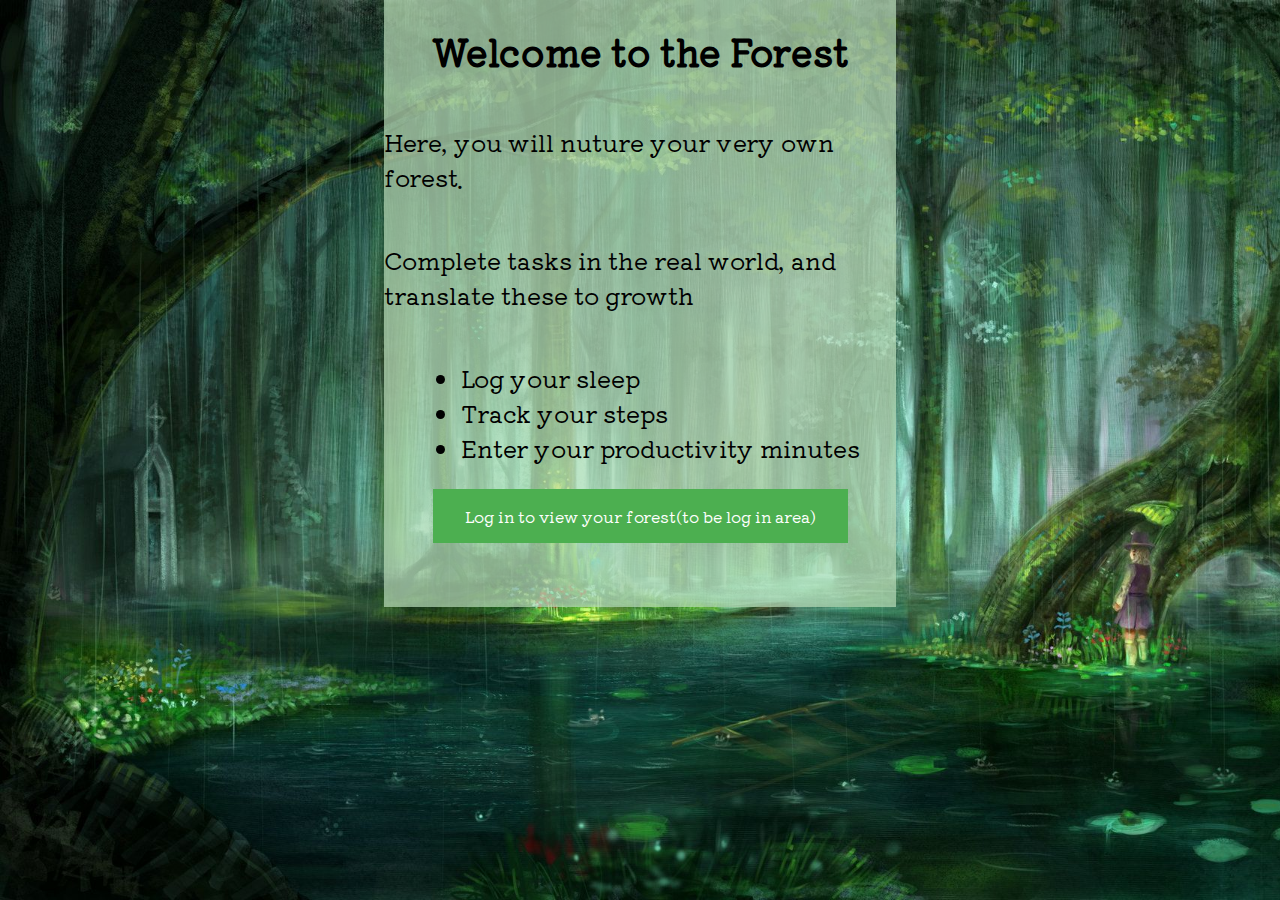
==== index.html @ 2607c341 "Revert "nav-bar added (can be changed) and background changed"" ====
<!DOCTYPE html>
<html lang="en">
<head>
    <meta charset="UTF-8">
    <meta http-equiv="X-UA-Compatible" content="IE=edge">
    <meta name="viewport" content="width=device-width, initial-scale=1.0">
    <!--link to css file-->
    <link rel="stylesheet" href="./styles/main.css">
    <!--google fonts api-->
    <link rel="stylesheet" href="https://fonts.googleapis.com/css2?family=Kiwi+Maru&display=swap">
    <!--link to javascript-->
    <script src="./scripts/main.js"></script>
    <title>Log in to your Forest</title>
</head>
<body id = "index">
    <section id = "index-page">
        <div class = "welcome-message">
        <h1>Welcome to the Forest</h1>
        <p>Here, you will nuture your very own forest.</p>
        <p>Complete tasks in the real world, and translate these to growth</p>
        <ul>
            <li>Log your sleep</li>
            <li>Track your steps</li>
            <li>Enter your productivity minutes</li>
        </ul>
        <a href="./forest-gate-input.html" id = "enter_forest">Log in to view your forest(to be log in area)</a>
        </div>
    </section>
</body>
</html>
---- styles/main.css ----
* {
    font-family: 'Kiwi Maru', 'Franklin Gothic Medium', 'Arial Narrow', Arial, sans-serif;
}

h1 {
    font-size: 1.5em;
}

.welcome-message, .log-in, .forest  {
    font-size: 1.5em;
    display: flex;
    justify-content: center;
    align-items: center;
    flex-direction: column;
    background-color: rgba(184, 219, 184, 0.712);
    width: 40%;
    margin: auto;
    padding-bottom: 5%;
}

/*Navigation buttons */
#enter_forest, #feed-forest {
    background-color: #4CAF50; /* Green */
    border: none;
    color: white;
    padding: 15px 32px;
    text-align: center;
    text-decoration: none;
    display: inline-block;
    font-size: 16px;
}

/*https://wallpaperaccess.com/fairy-forest both backgrounds from here*/
/*log in page - index.html*/
#index-page {
    background: url("../images/index-page-background.jpg");
    background-size: cover;
    position: absolute;
    left: 0;
    top: 0;
    width: 100%;
    height: 100%;
}
/*input page - forest-gate-input.html*/
#forest-gate {
    background: url("../images/forest-background\(1\).jpg");
    background-size: cover;
    position: absolute;
    left: 0;
    top: 0;
    width: 100%;
    height: 100%;
}
 /*actual forest - forest.html*/   
#base-page {
    background: url("../images/forest-background.jpg");
    background-size: cover;
    position: absolute;
    left: 0;
    top: 0;
    width: 100%;
    height: 100%;
}
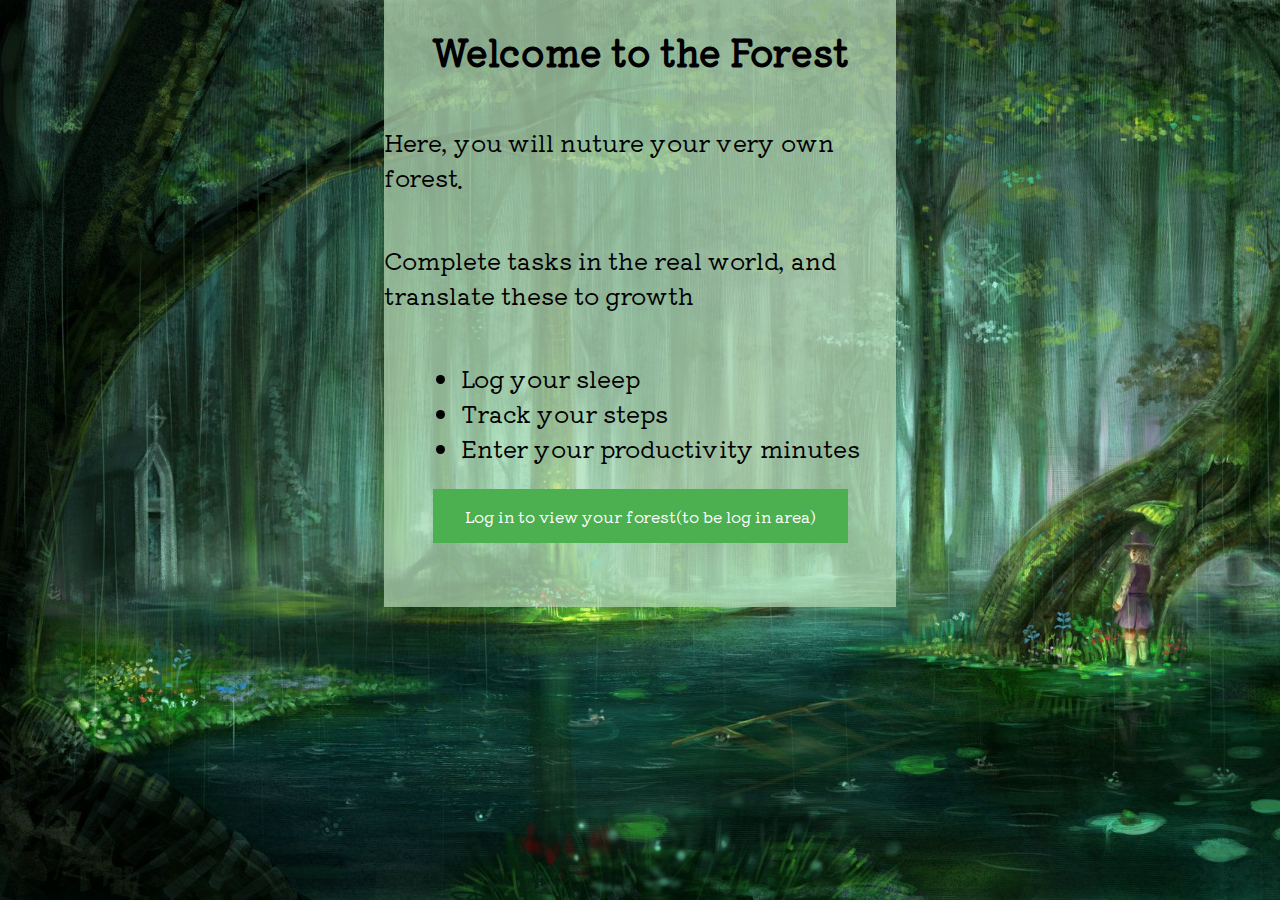
==== commit 3bd9c67c: "update" ====
--- a/index.html
+++ b/index.html
@@ -27,4 +27,17 @@
         </div>
     </section>
 </body>
+
+
+<div class="bg-img">
+    <div class="container">
+      <div class="topnav">
+        <a href="#home">Home</a>
+        <a href="#Progress">Progress</a>
+        <a href="#forest">Forest</a>
+        <a href="#about">About</a>
+      </div>
+    </div>
+  </div>
+  
 </html>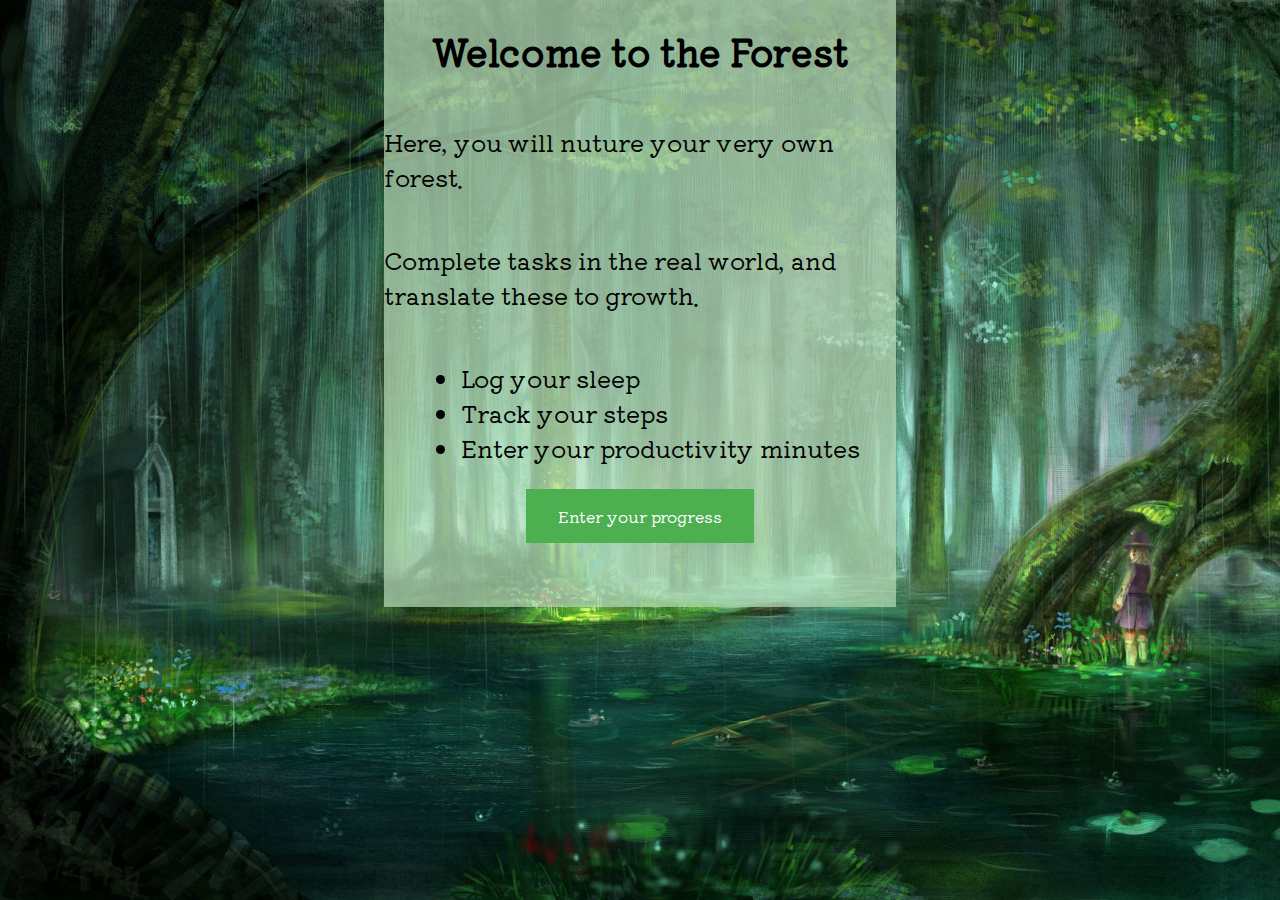
==== commit 93bc4302: "add navbar code again" ====
--- a/index.html
+++ b/index.html
@@ -10,34 +10,33 @@
     <link rel="stylesheet" href="https://fonts.googleapis.com/css2?family=Kiwi+Maru&display=swap">
     <!--link to javascript-->
     <script src="./scripts/main.js"></script>
-    <title>Log in to your Forest</title>
+    <title>Welcome to the Forest</title>
 </head>
 <body id = "index">
+<header>
+  <div class="bg-img">
+      <div class="container">
+        <div class="topnav">
+          <a href="#Home">Home</a>
+          <a href="#Forest">Forest</a>
+          <a href="#Progress">Progress</a>
+          <a href="#About">About</a>
+        </div>
+      </div>
+    </div>
+</header>
     <section id = "index-page">
         <div class = "welcome-message">
-        <h1>Welcome to the Forest</h1>
-        <p>Here, you will nuture your very own forest.</p>
-        <p>Complete tasks in the real world, and translate these to growth</p>
-        <ul>
-            <li>Log your sleep</li>
-            <li>Track your steps</li>
-            <li>Enter your productivity minutes</li>
-        </ul>
-        <a href="./forest-gate-input.html" id = "enter_forest">Log in to view your forest(to be log in area)</a>
+          <h1>Welcome to the Forest</h1>
+          <p>Here, you will nuture your very own forest.</p>
+          <p>Complete tasks in the real world, and translate these to growth.</p>
+          <ul>
+              <li>Log your sleep</li>
+              <li>Track your steps</li>
+              <li>Enter your productivity minutes</li>
+          </ul>
+          <a href="./forest-gate-input.html" id = "enter_forest">Enter your progress</a>
         </div>
     </section>
 </body>
-
-
-<div class="bg-img">
-    <div class="container">
-      <div class="topnav">
-        <a href="#home">Home</a>
-        <a href="#Progress">Progress</a>
-        <a href="#forest">Forest</a>
-        <a href="#about">About</a>
-      </div>
-    </div>
-  </div>
-  
 </html>--- a/styles/main.css
+++ b/styles/main.css
@@ -62,4 +62,45 @@
     height: 100%;
 }
 
+.bg-img {
+    /* The image used */
 
+    min-height: 380px;
+
+    /* Center and scale the image nicely */
+    background-position: center;
+    background-repeat: no-repeat;
+    background-size: cover;
+
+    /* Needed to position the navbar */
+    position: relative;
+}
+  
+/* Position the navbar container inside the image */
+.container {
+    position: absolute;
+    margin: 20px;
+    width: auto;
+}
+
+/* The navbar */
+.topnav {
+    overflow: hidden;
+    background-color: rgb(253, 234, 234);
+}
+
+/* Navbar links */
+.topnav a {
+    float: left;
+    color: #332d2d;
+    text-align: center;
+    padding: 14px 16px;
+    text-decoration: none;
+    font-size: 17px;
+}
+
+.topnav a:hover {
+    background-color: rgb(211, 195, 195);
+    color: black;
+}
+
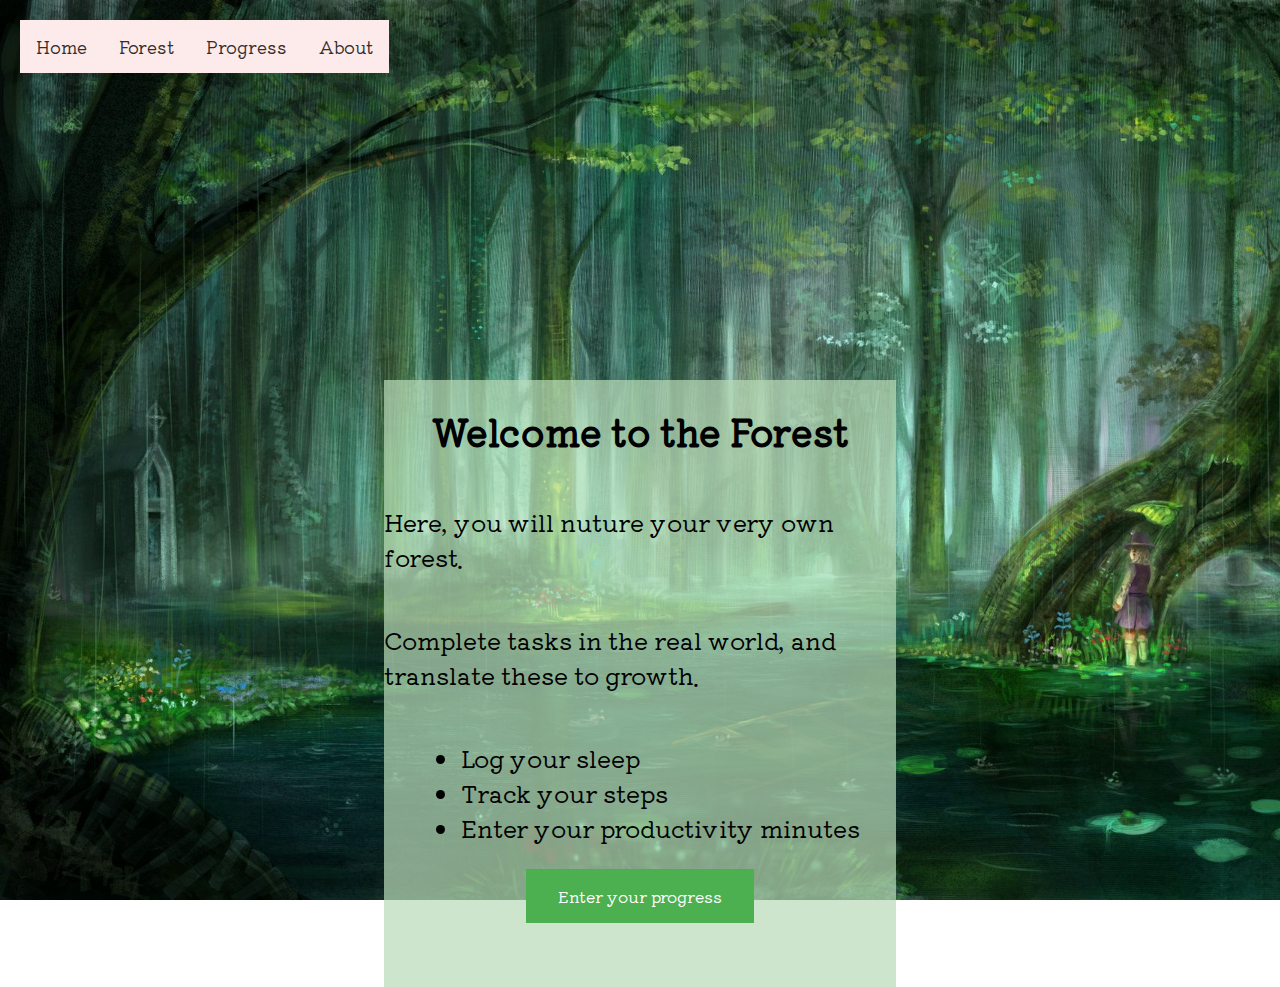
==== commit 70df78ff: "add navbar to all forest pages" ====
--- a/index.html
+++ b/index.html
@@ -13,19 +13,19 @@
     <title>Welcome to the Forest</title>
 </head>
 <body id = "index">
-<header>
-  <div class="bg-img">
-      <div class="container">
-        <div class="topnav">
-          <a href="#Home">Home</a>
-          <a href="#Forest">Forest</a>
-          <a href="#Progress">Progress</a>
-          <a href="#About">About</a>
-        </div>
-      </div>
-    </div>
-</header>
     <section id = "index-page">
+        <header>
+          <div class="bg-img">
+              <div class="container">
+                <div class="topnav">
+                  <a href="#Home">Home</a>
+                  <a href="#Forest">Forest</a>
+                  <a href="#Progress">Progress</a>
+                  <a href="#About">About</a>
+                </div>
+              </div>
+            </div>
+        </header>
         <div class = "welcome-message">
           <h1>Welcome to the Forest</h1>
           <p>Here, you will nuture your very own forest.</p>
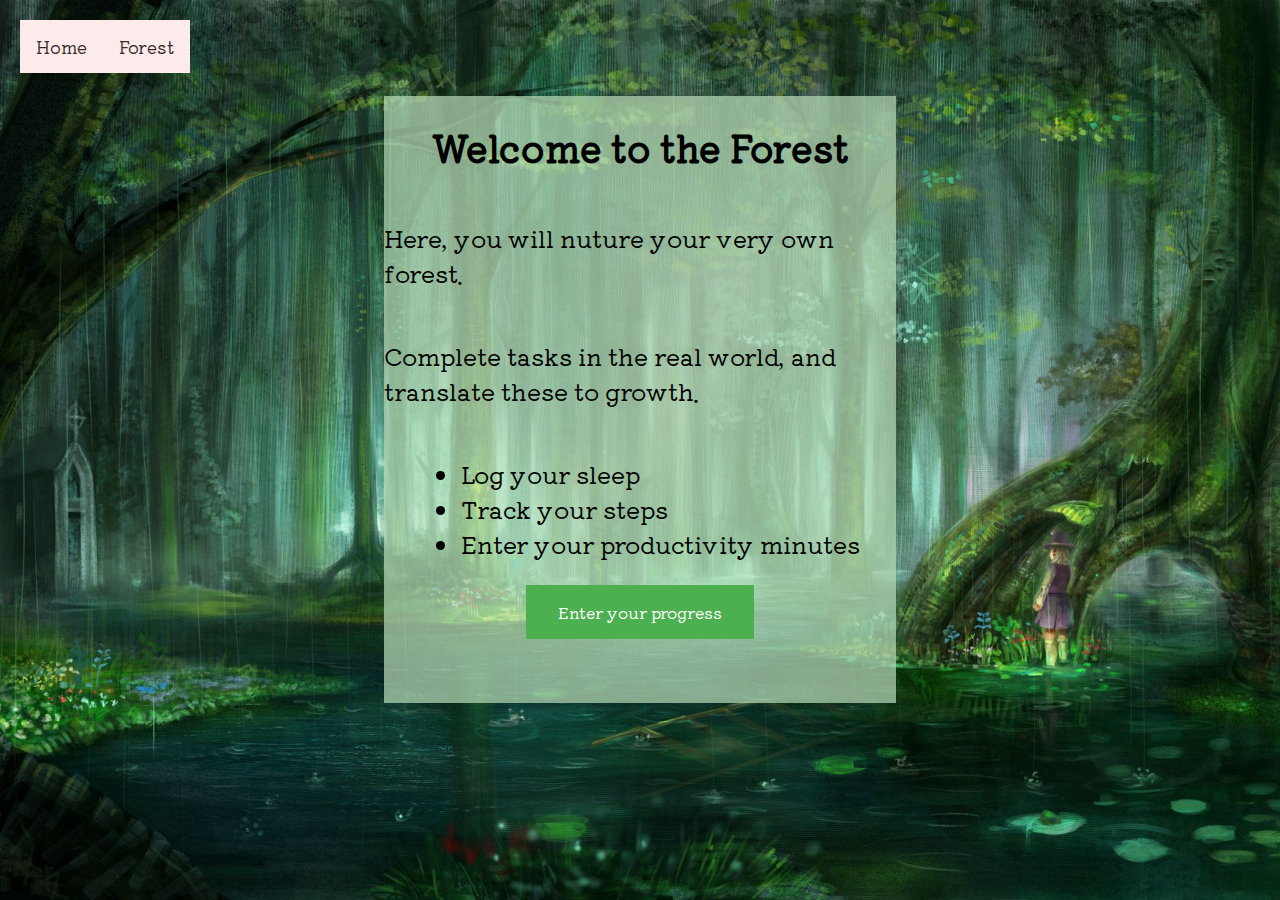
==== commit 68599f21: "edit navbar items" ====
--- a/index.html
+++ b/index.html
@@ -18,10 +18,8 @@
           <div class="bg-img">
               <div class="container">
                 <div class="topnav">
-                  <a href="#Home">Home</a>
-                  <a href="#Forest">Forest</a>
-                  <a href="#Progress">Progress</a>
-                  <a href="#About">About</a>
+                  <a href="./index.html">Home</a>
+                  <a href="./forest-gate-input.html">Forest</a>
                 </div>
               </div>
             </div>
--- a/styles/main.css
+++ b/styles/main.css
@@ -33,7 +33,7 @@
 /*https://wallpaperaccess.com/fairy-forest both backgrounds from here*/
 /*log in page - index.html*/
 #index-page {
-    background: url("../images/index-page-background.jpg");
+    background: url("../images/index-page-background.jpg") no-repeat center center fixed;
     background-size: cover;
     position: absolute;
     left: 0;
@@ -43,7 +43,7 @@
 }
 /*input page - forest-gate-input.html*/
 #forest-gate {
-    background: url("../images/forest-background\(1\).jpg");
+    background: url("../images/forest-background\(1\).jpg") no-repeat center center fixed;
     background-size: cover;
     position: absolute;
     left: 0;
@@ -53,7 +53,7 @@
 }
  /*actual forest - forest.html*/   
 #base-page {
-    background: url("../images/forest-background.jpg");
+    background: url("../images/foreststage0.png") no-repeat center center fixed;
     background-size: cover;
     position: absolute;
     left: 0;
@@ -65,7 +65,9 @@
 .bg-img {
     /* The image used */
 
-    min-height: 380px;
+    /*can change min-height back, but when it was set to pixels it threw everything
+    off the bottom of the screen*/
+    min-height: 6em;
 
     /* Center and scale the image nicely */
     background-position: center;
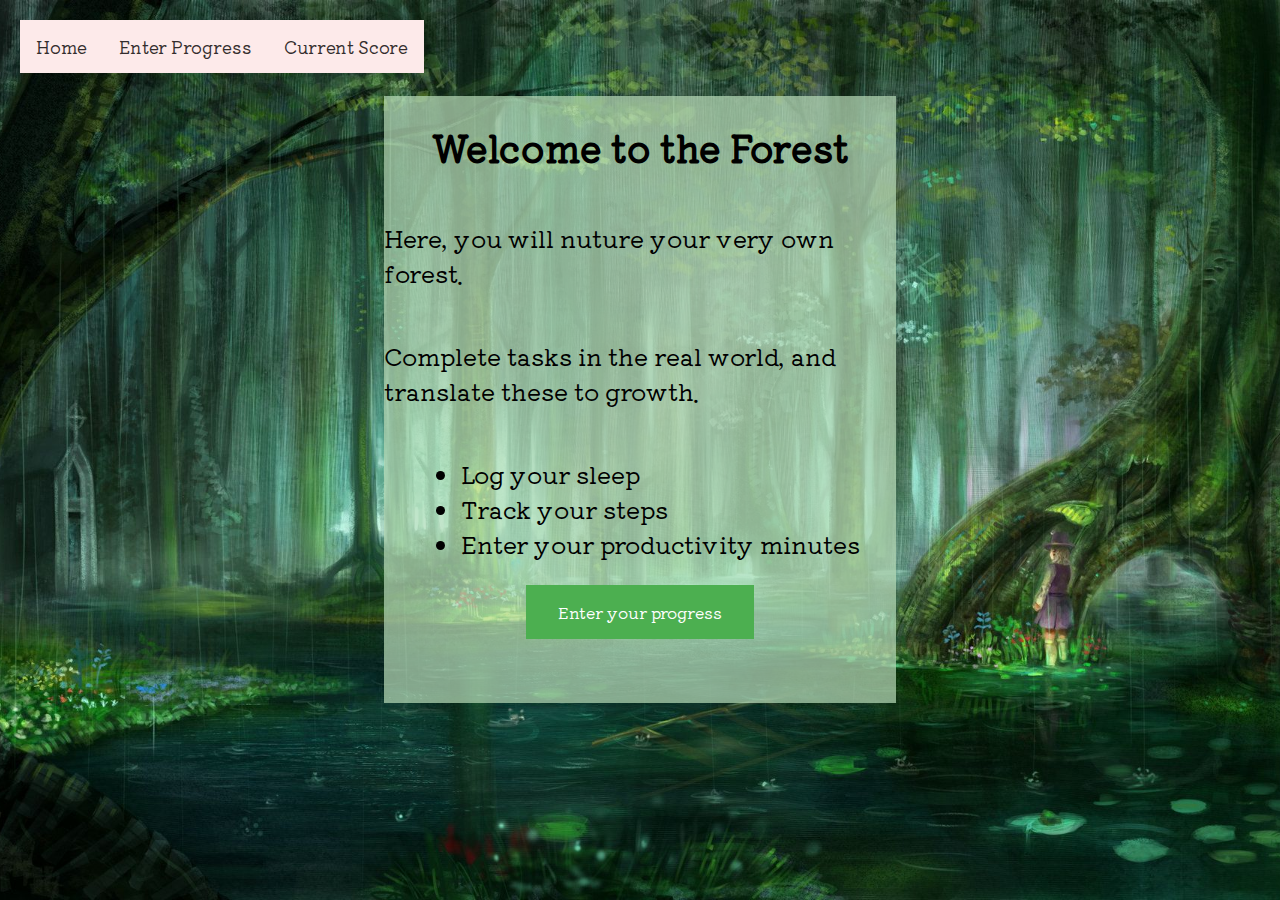
==== commit 7ac60f27: "fix navbar to have progress add and progress check pages" ====
--- a/index.html
+++ b/index.html
@@ -19,7 +19,8 @@
               <div class="container">
                 <div class="topnav">
                   <a href="./index.html">Home</a>
-                  <a href="./forest-gate-input.html">Forest</a>
+                  <a href="./forest-gate-input.html">Enter Progress</a>
+                  <a href="./forest.html">Current Score</a>
                 </div>
               </div>
             </div>
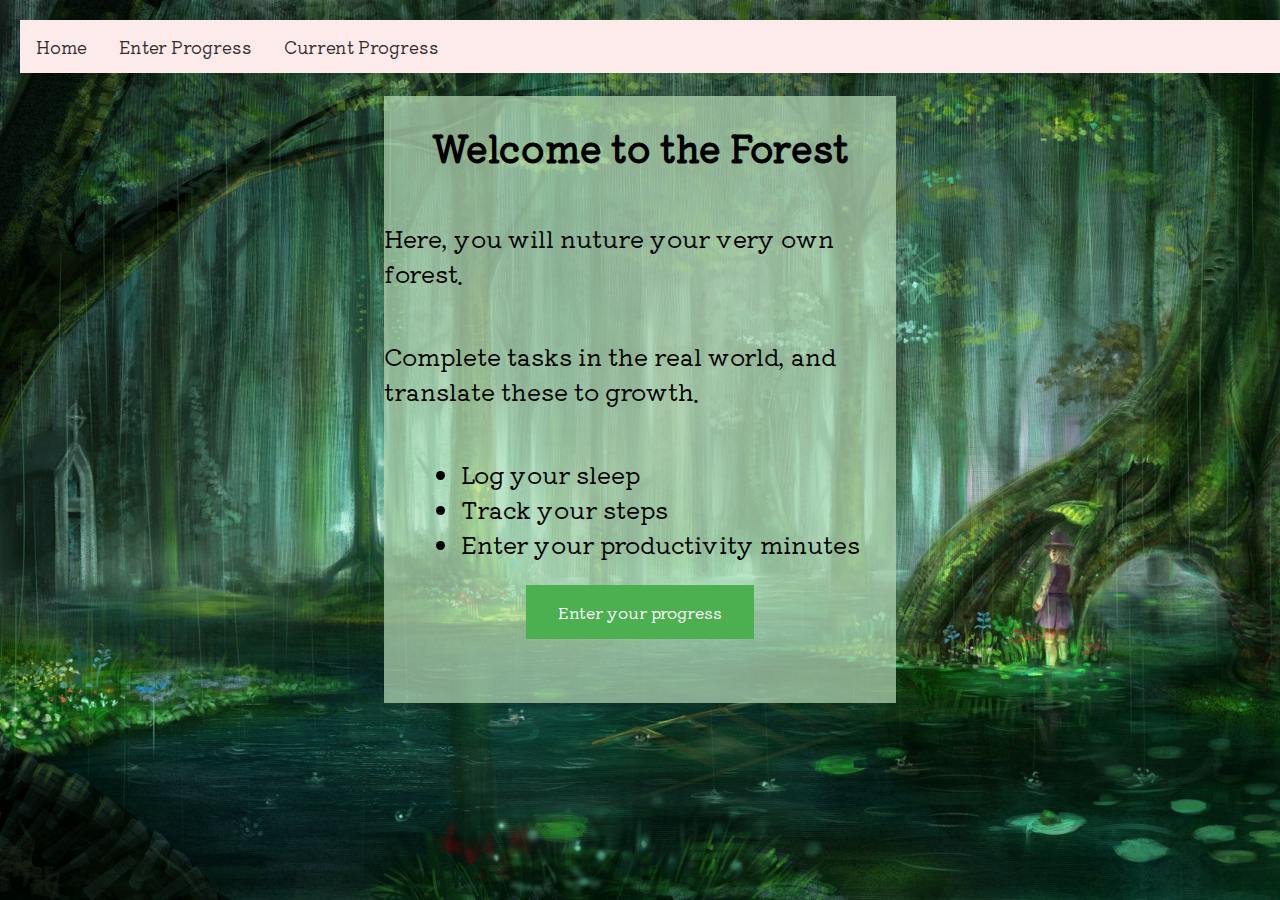
==== commit 508a96dc: "fix remaining files to updated nav heading" ====
--- a/index.html
+++ b/index.html
@@ -20,7 +20,7 @@
                 <div class="topnav">
                   <a href="./index.html">Home</a>
                   <a href="./forest-gate-input.html">Enter Progress</a>
-                  <a href="./forest.html">Current Score</a>
+                  <a href="./forest.html">Current Progress</a>
                 </div>
               </div>
             </div>
--- a/styles/main.css
+++ b/styles/main.css
@@ -43,7 +43,7 @@
 }
 /*input page - forest-gate-input.html*/
 #forest-gate {
-    background: url("../images/forest-background\(1\).jpg") no-repeat center center fixed;
+    background: url("../images/foreststage0.png") no-repeat center center fixed;
     background-size: cover;
     position: absolute;
     left: 0;
@@ -82,7 +82,7 @@
 .container {
     position: absolute;
     margin: 20px;
-    width: auto;
+    width: 100%;
 }
 
 /* The navbar */
@@ -106,3 +106,9 @@
     color: black;
 }
 
+/*current score to be on the far right of nav bar*/
+#show-score {
+    float: right;
+    margin-right: 10%;
+}
+
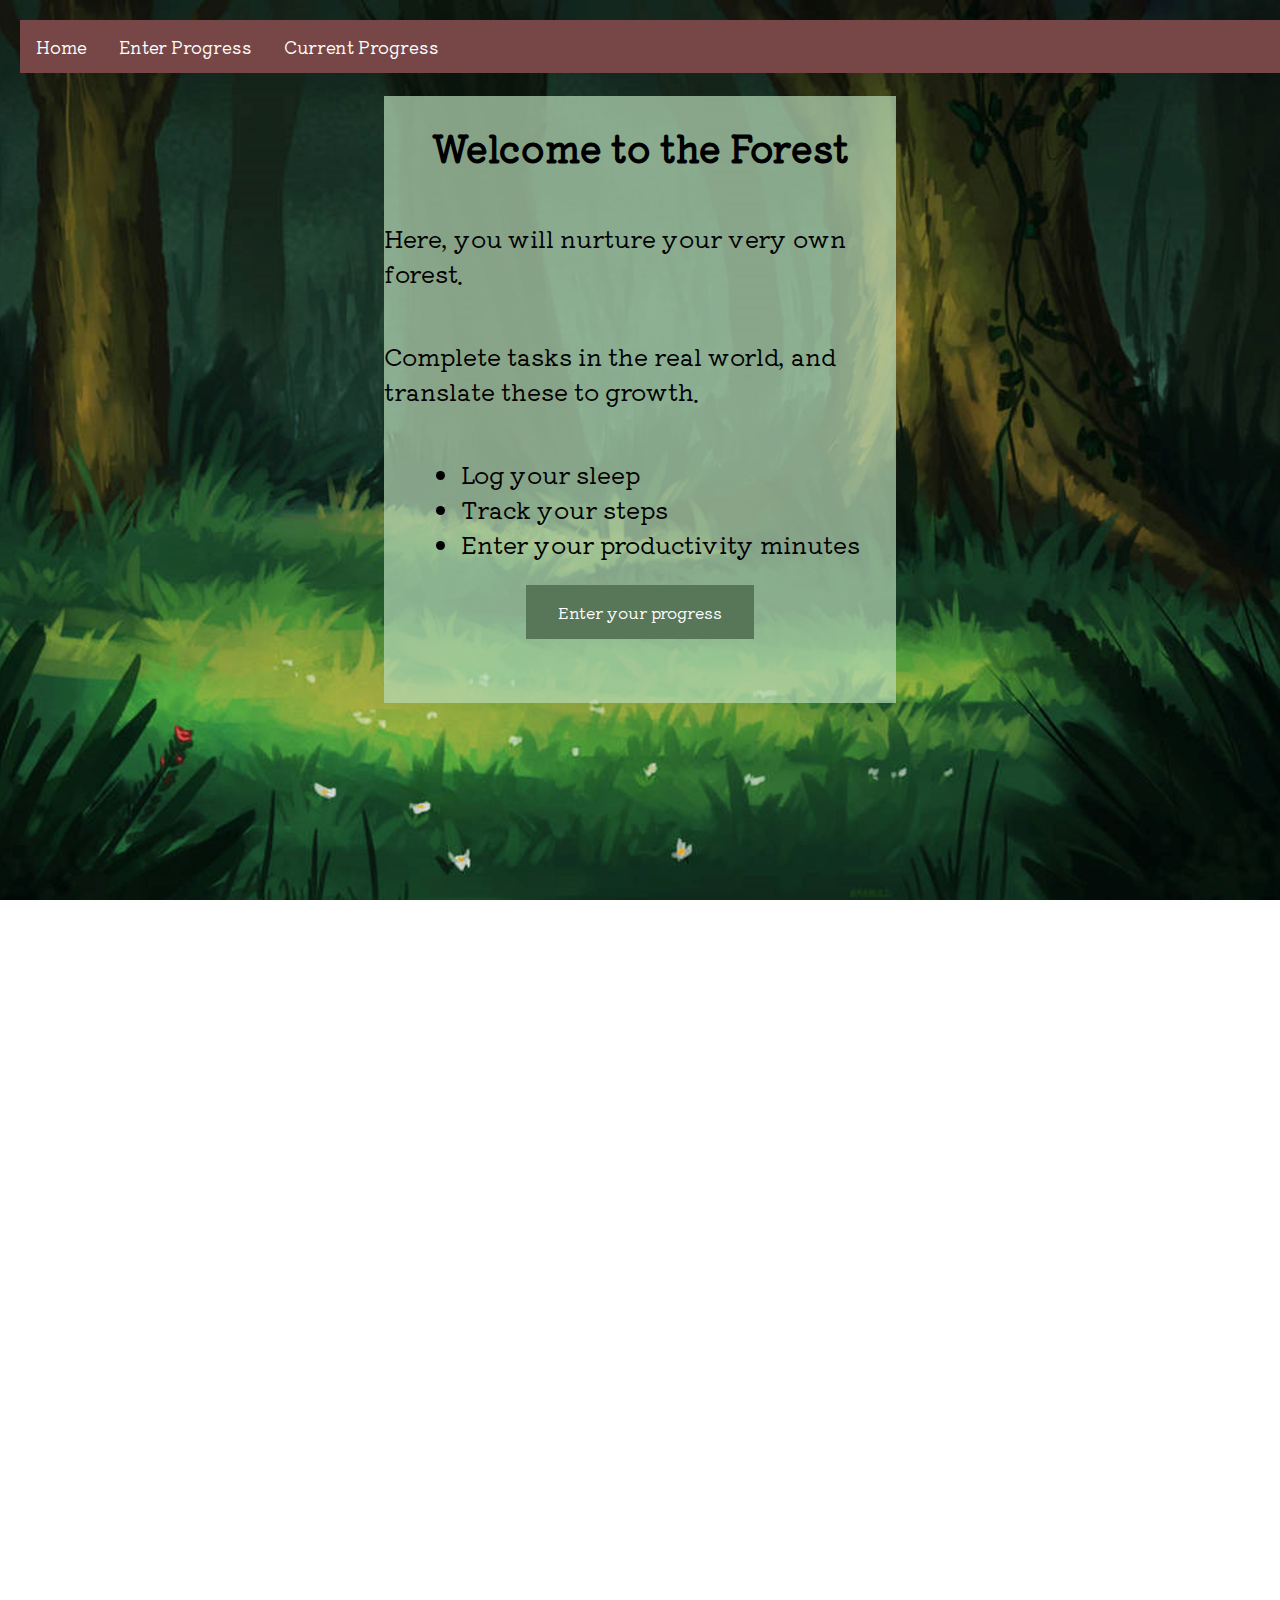
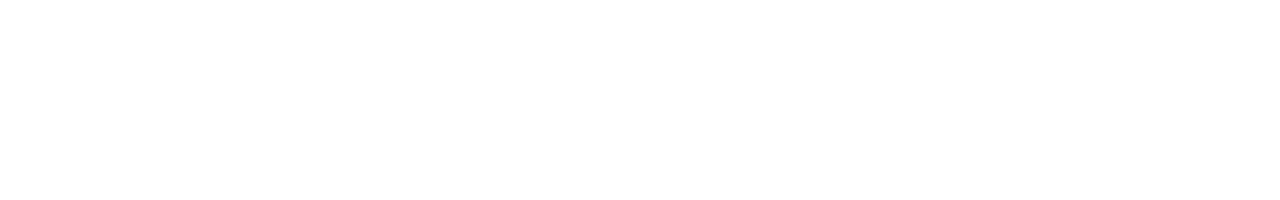
==== commit 0188fff8: "typo" ====
--- a/index.html
+++ b/index.html
@@ -27,7 +27,7 @@
         </header>
         <div class = "welcome-message">
           <h1>Welcome to the Forest</h1>
-          <p>Here, you will nuture your very own forest.</p>
+          <p>Here, you will nurture your very own forest.</p>
           <p>Complete tasks in the real world, and translate these to growth.</p>
           <ul>
               <li>Log your sleep</li>
--- a/styles/main.css
+++ b/styles/main.css
@@ -18,9 +18,35 @@
     padding-bottom: 5%;
 }
 
-/*Navigation buttons */
-#enter_forest, #feed-forest {
-    background-color: #4CAF50; /* Green */
+.log-in input{
+    margin-left: 5%;
+}
+
+.log-in h1 {
+    text-align: center;
+}
+
+.forest-link {
+    background-color: rgb(119, 71, 71);
+    text-decoration: none;
+    font-size: 1.5em;
+    display: flex;
+    justify-content: center;
+    text-align: center;
+    color:white;
+    text-transform: capitalize;
+    width: 70%;
+    margin-left: 14%;
+}
+
+.forest-link:hover {
+    color: #587759;
+    background-color: rgb(3, 3, 3);
+}
+
+/*Navigation buttons from https://www.w3schools.com/css/css3_buttons.asp */
+#enter_forest, #feed-forest, #reset {
+    background-color: #587759; /* Green */
     border: none;
     color: white;
     padding: 15px 32px;
@@ -30,36 +56,36 @@
     font-size: 16px;
 }
 
+#reset {
+    margin-top: 10%;
+}
+
+#reset:hover{
+    background-color: red;
+    color: black;
+}
+
+#enter_forest:hover, #feed-forest:hover {
+    color: #587759; /* Green */
+    border: none;
+    background-color: white;
+    padding: 15px 32px;
+    text-align: center;
+    text-decoration: none;
+    display: inline-block;
+    font-size: 16px;
+}
+
 /*https://wallpaperaccess.com/fairy-forest both backgrounds from here*/
-/*log in page - index.html*/
-#index-page {
-    background: url("../images/index-page-background.jpg") no-repeat center center fixed;
-    background-size: cover;
-    position: absolute;
-    left: 0;
-    top: 0;
-    width: 100%;
-    height: 100%;
-}
-/*input page - forest-gate-input.html*/
-#forest-gate {
+/*all pages*/
+#index-page, #forest-gate, #base-page {
     background: url("../images/foreststage0.png") no-repeat center center fixed;
     background-size: cover;
     position: absolute;
     left: 0;
     top: 0;
     width: 100%;
-    height: 100%;
-}
- /*actual forest - forest.html*/   
-#base-page {
-    background: url("../images/foreststage0.png") no-repeat center center fixed;
-    background-size: cover;
-    position: absolute;
-    left: 0;
-    top: 0;
-    width: 100%;
-    height: 100%;
+    height: 200%;
 }
 
 .bg-img {
@@ -88,13 +114,13 @@
 /* The navbar */
 .topnav {
     overflow: hidden;
-    background-color: rgb(253, 234, 234);
+    background-color: rgb(119, 71, 71);
 }
 
 /* Navbar links */
 .topnav a {
     float: left;
-    color: #332d2d;
+    color: white;
     text-align: center;
     padding: 14px 16px;
     text-decoration: none;
@@ -110,5 +136,15 @@
 #show-score {
     float: right;
     margin-right: 10%;
+    color: white;
 }
 
+#quote-text {
+    color: white;
+    background-color: rgba(0, 0, 0, 0.418);
+    width: 40%;
+    margin-left: 30%;
+    margin-top: 0;
+    vertical-align: middle;
+    text-align: center;
+}